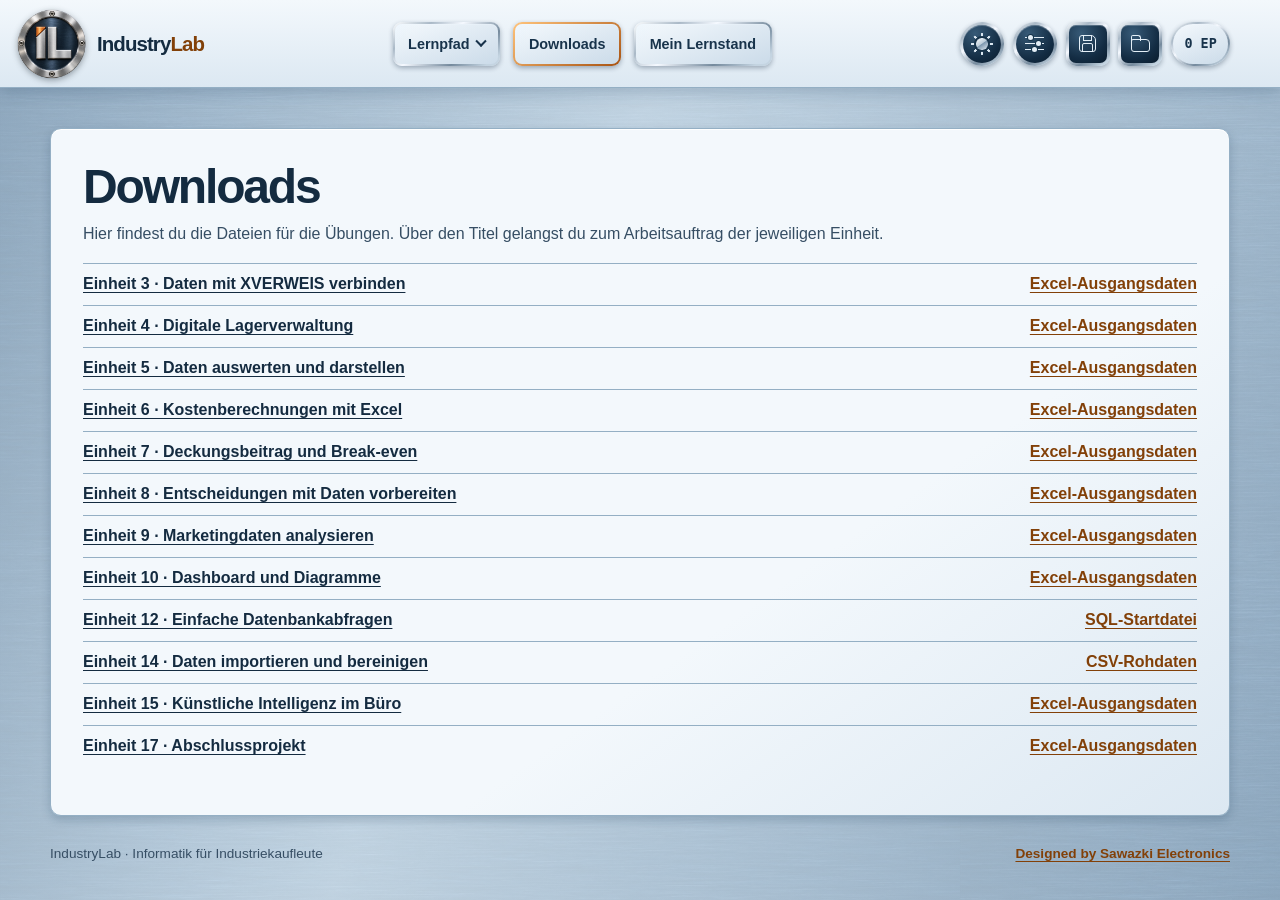
==== downloads.html @ 072fb071 "Publish the IndustryLab downloads page" ====
<!doctype html>
<html lang="de">
<head>
  <meta charset="utf-8">
  <meta name="viewport" content="width=device-width,initial-scale=1">
  <meta name="description" content="Excel-Dateien, CSV-Daten und die SQL-Startdatei zu den Lerneinheiten von IndustryLab.">
  <title>Downloads – IndustryLab</title>
  <script src="./theme.js"></script>
  <link rel="icon" type="image/png" href="./industrylab-logo.png">
  <link rel="stylesheet" href="./styles.css">
  <script type="module" src="./app.mjs"></script>
</head>
<body>
  <a class="skip" href="#main">Zum Inhalt</a>
  <header class="top"><div class="shell bar">
    <a class="brand" href="./#top" aria-label="IndustryLab – Startseite"><img class="brand-mark" src="./industrylab-logo.png" width="72" height="72" alt=""> <span>Industry<span class="brand-accent">Lab</span></span></a>
    <nav aria-label="Hauptnavigation">
      <details class="learning-nav" id="learning-nav">
        <summary>Lernpfad</summary>
        <div class="learning-nav-panel">
          <a class="learning-nav-overview" href="./lernpfad.html">Alle Einheiten im Überblick</a>
          <ol id="learning-nav-units"></ol>
        </div>
      </details>
      <a href="./downloads.html" aria-current="page">Downloads</a><button id="open-progress" class="nav-action" type="button" aria-haspopup="dialog" aria-controls="profile">Mein Lernstand</button>
    </nav>
    <div class="header-tools">
      <button class="theme-toggle" id="theme-toggle" type="button" aria-label="Dunkelmodus" aria-pressed="false" title="Hellen oder dunklen Modus wählen" hidden>
        <span class="theme-sun" aria-hidden="true"></span><span class="theme-moon" aria-hidden="true"></span>
      </button>
      <button class="appearance-toggle" id="appearance-toggle" type="button" aria-label="Darstellung anpassen" aria-haspopup="dialog" aria-controls="appearance" title="Darstellung anpassen" hidden>
        <span class="sliders-icon" aria-hidden="true"><span></span><span></span><span></span></span>
      </button>
      <button class="backup-icon" id="quick-export" type="button" aria-label="Sicherung speichern" title="Sicherung speichern">
        <span class="disk-icon" aria-hidden="true"></span>
      </button>
      <button class="backup-icon" id="quick-import" type="button" aria-label="Sicherung laden" title="Sicherung laden">
        <span class="folder-icon" aria-hidden="true"></span>
      </button>
      <button class="points" id="top-points" type="button" aria-haspopup="dialog" aria-controls="profile" aria-label="Lernprofil öffnen · 0 EP">0 EP</button>
    </div>
  </div></header>
  <main id="main" class="shell">
    <section class="section panel" aria-labelledby="downloads-title">
      <h1 id="downloads-title" class="page-heading">Downloads</h1>
      <p>Hier findest du die Dateien für die Übungen. Über den Titel gelangst du zum Arbeitsauftrag der jeweiligen Einheit.</p>
      <ul class="material-list" id="downloads"></ul>
      <noscript>Aktiviere JavaScript, um die Downloadliste anzuzeigen.</noscript>
    </section>
  </main>
  <footer class="shell footer">
    <span>IndustryLab · Informatik für Industriekaufleute</span>
    <a class="footer-credit" href="https://jakobsawazki.github.io/sawazki-electronics/">Designed by Sawazki Electronics</a>
  </footer>

  <dialog id="appearance" aria-labelledby="appearance-title">
    <div class="dialog-top">
      <div>
        <p class="eyebrow" id="appearance-mode"></p>
        <h2 id="appearance-title" tabindex="-1">Darstellung</h2>
      </div>
      <button id="close-appearance" class="secondary dialog-close-icon" type="button" aria-label="Schließen" title="Schließen">×</button>
    </div>
    <div id="appearance-fields"></div>
    <p id="appearance-status" role="status"></p>
    <div class="actions appearance-actions">
      <button id="reset-appearance" class="secondary" type="button">Zurücksetzen</button>
      <button id="done-appearance" type="button">Fertig</button>
    </div>
  </dialog>

  <dialog id="profile" aria-labelledby="profile-title">
    <div class="dialog-top">
      <h2 id="profile-title">Dein Lernprofil</h2>
      <button id="close-profile" class="secondary dialog-close-icon" type="button" aria-label="Schließen" title="Schließen">×</button>
    </div>
    <form id="profile-form">
      <p>Dein Kürzel und deine Klasse sind freiwillig. Sie werden in diesem Browser und in deiner Sicherungsdatei gespeichert.</p>
      <div class="profile-fields">
        <label for="student-code">Schülerkürzel
          <input id="student-code" name="studentCode" type="text" maxlength="24" autocomplete="off" spellcheck="false" placeholder="z. B. A.MÜL">
        </label>
        <label for="class-name">Klasse
          <input id="class-name" name="className" type="text" maxlength="24" autocomplete="off" spellcheck="false" placeholder="z. B. KI2">
        </label>
      </div>
      <button type="submit">Profil speichern</button>
      <p id="profile-status" role="status"></p>
    </form>
    <section class="profile-progress" aria-labelledby="profile-progress-title">
      <h3 id="profile-progress-title">Mein Lernstand</h3>
      <p id="balance"></p>
      <progress id="profile-progress" max="17" value="0" aria-label="Bestandene Aufgabenchecks"></progress>
      <ul class="ledger" id="ledger"></ul>
      <p id="backup-status" role="status" tabindex="-1"></p>
    </section>
  </dialog>

  <input type="file" id="backup-file" accept=".json,application/json" hidden>
</body>
</html>
---- styles.css ----
* { box-sizing: border-box; }
:root {
  color-scheme: light;
  scroll-padding-block-start: 5.5rem;
  font-family: "Inter", "Segoe UI", sans-serif;
  color: var(--ink);
  background-color: var(--metal-base);
  --ink: #142b40;
  --muted: #364e64;
  --surface: #f3f8fc;
  --inset: #dce8f2;
  --line: #94afc4;
  --bevel: #fff;
  --metal-base: #b5cde0;
  --metal-wash: #d1e4f2c4;
  --metal-shade: #224b742c;
  --metal-sheen: #ebf6fd65;
  --edge: #a85312;
  --link: #824008;
  --accent: #ffc47c;
  --silver-rim: linear-gradient(145deg, #fcfeff 0%, #aab9c7 23%, #f5f9ff 42%, #758a9d 70%, #c4d4e1 91%);
  --navy-face: linear-gradient(160deg, #284b68, #11283e 54%, #1a354e);
  --quiet-face: linear-gradient(160deg, #f4f9fd, #cbdbe9);
  --quiet-ink: #18334b;
  --control-shadow: #0b213b54;
  --selected: #d8e8f4;
  --shadow: #16375736;
  --focus: #733200;
}

:root[data-theme="dark"] {
  color-scheme: dark;
  --ink: #eff6fc;
  --muted: #bfcedc;
  --surface: #172d41;
  --inset: #0e2235;
  --line: #486781;
  --bevel: #d5ecff24;
  --metal-base: #102539;
  --metal-wash: #0d25465c;
  --metal-shade: #030e1ebf;
  --metal-sheen: #29578121;
  --edge: #ffb565;
  --link: #ffbf78;
  --quiet-face: linear-gradient(160deg, #203d58, #122b42);
  --quiet-ink: #e7f2fd;
  --control-shadow: #020e1bb5;
  --selected: #244c6a;
  --shadow: #0008;
  --focus: #ffb565;
}

:root[data-font-size="large"] { font-size: 112.5%; }
:root[data-font-size="extra"] { font-size: 125%; }

body {
  margin: 0;
  min-height: 100vh;
  background-image:
    linear-gradient(112deg, var(--metal-shade), var(--metal-sheen) 42%, var(--metal-shade)),
    linear-gradient(var(--metal-wash), var(--metal-wash)),
    url("./brushed-blue-steel.jpg");
  background-size: auto, auto, 960px auto;
}
a { color: inherit; }
a, button, input { -webkit-tap-highlight-color: transparent; }
button, input { font: inherit; }
button, .button { cursor: pointer; }
:focus-visible { outline: 3px solid var(--focus); outline-offset: 4px; }
.shell { width: min(1180px, calc(100% - 64px)); margin-inline: auto; }
.skip { position: absolute; top: -5rem; left: 1rem; }
.skip:focus { top: 1rem; z-index: 6; background: var(--surface); padding: .6rem; }
.top {
  position: sticky;
  inset-block-start: 0;
  z-index: 5;
  background: linear-gradient(180deg, var(--surface), var(--inset));
  border-bottom: 1px solid var(--line);
  box-shadow: 0 4px 16px var(--shadow);
}
.bar {
  width: 100%;
  padding-inline: 16px max(32px, calc((100% - 1180px) / 2));
  min-height: 87px;
  display: flex;
  align-items: center;
  justify-content: space-between;
  gap: 18px;
}
.brand {
  display: inline-flex;
  align-items: center;
  gap: 9px;
  font-size: 1.28rem;
  font-weight: 850;
  letter-spacing: -.045em;
  text-decoration: none;
  white-space: nowrap;
}
.brand-mark { width: 72px; height: 72px; object-fit: contain; filter: drop-shadow(0 2px 3px #09121a60); }
.brand-accent { color: var(--link); }
.top nav { display: flex; align-items: center; gap: clamp(.4rem, 1vw, .8rem); }
.top nav a { font-size: .9rem; font-weight: 650; text-decoration: none; color: var(--muted); }
.download:hover { text-decoration: underline; }
:is(.top nav > a, .top nav > .nav-action, .learning-nav > summary) {
  --nav-rim: var(--silver-rim);
  display: inline-flex;
  align-items: center;
  justify-content: center;
  min-height: 44px;
  padding: .48rem .85rem;
  border: 2px solid transparent;
  border-radius: 9px;
  background: linear-gradient(125deg, transparent 39%, #dcefff4d 50%, transparent 61%) 100% 0 / 240% 100% no-repeat padding-box,
    var(--quiet-face) padding-box, var(--nav-rim) border-box;
  box-shadow: inset 0 1px #eff8ff40, 0 2px 5px var(--control-shadow);
  color: var(--quiet-ink);
  font-size: .9rem;
  font-weight: 750;
  text-decoration: none;
  white-space: nowrap;
  transition: background-position .38s ease, transform .16s ease, box-shadow .16s ease;
}
@media (hover: hover) {
  :is(.top nav > a, .top nav > .nav-action, .learning-nav > summary):hover {
    background-position: 0 0, 0 0, 0 0;
    box-shadow: inset 0 1px #eff8ff70, 0 5px 13px var(--control-shadow);
    transform: translateY(-2px);
  }
}
:is(.top nav > a, .top nav > .nav-action, .learning-nav > summary):active {
  transform: translateY(1px);
  box-shadow: inset 0 2px 5px var(--control-shadow);
}
.top nav > a[aria-current="page"], .learning-nav:is([open], :has([aria-current="page"])) > summary {
  --nav-rim: linear-gradient(145deg, var(--accent), var(--edge));
}
.learning-nav { position: relative; }
.learning-nav summary {
  gap: .45rem;
  cursor: pointer;
  list-style: none;
}
.learning-nav summary::-webkit-details-marker { display: none; }
.learning-nav summary::after {
  content: "";
  width: .42em;
  height: .42em;
  border: solid currentColor;
  border-width: 0 2px 2px 0;
  transform: translateY(-.12em) rotate(45deg);
}
.learning-nav[open] summary::after { transform: translateY(.12em) rotate(225deg); }
.learning-nav-panel {
  position: absolute;
  inset-block-start: calc(100% + .7rem);
  inset-inline-start: 0;
  z-index: 1;
  width: min(22rem, calc(100vw - 24px));
  max-height: min(25rem, 60vh);
  overflow: auto;
  overscroll-behavior: contain;
  padding: .45rem;
  background: var(--surface);
  border: 1px solid var(--line);
  border-radius: 10px;
  box-shadow: 0 12px 24px var(--shadow);
}
.learning-nav-panel ol { list-style: none; padding: 0; margin: .25rem 0 0; }
.top nav .learning-nav-panel a { display: flex; gap: .65rem; align-items: baseline; padding: .62rem .65rem; border-radius: 5px; color: var(--ink); }
.top nav .learning-nav-panel a:hover, .top nav .learning-nav-panel a[aria-current="page"] { background: var(--selected); color: var(--link); }
.learning-nav-panel a:focus-visible { outline-offset: -2px; }
.top nav .learning-nav-overview { border-bottom: 1px solid var(--line); color: var(--link); }
.learning-nav-number { flex: none; color: var(--link); font-variant-numeric: tabular-nums; }
.header-tools { display: flex; align-items: center; gap: .55rem; }
.points {
  --control-face: var(--quiet-face);
  --control-ink: var(--quiet-ink);
  border-radius: 999px;
  height: 44px;
  padding: 0 .7rem;
  font: 750 .84rem "IBM Plex Mono", Consolas, monospace;
  text-decoration: none;
  white-space: nowrap;
}
.theme-toggle, .appearance-toggle, .backup-icon {
  width: 44px;
  height: 44px;
  padding: 0;
  flex: none;
  border-width: 3px;
  border-radius: 50%;
  --control-face: radial-gradient(circle at 32% 22%, #375a77, #132c43 65%, #0a1c2d);
  --icon-steel: linear-gradient(145deg, #fff, #bdcdda 46%, #7e98af 51%, #e5eef5);
}
.theme-toggle[hidden], .appearance-toggle[hidden] { display: none; }
.sliders-icon { display: grid; gap: 5px; width: 19px; color: #e4eff7; }
.sliders-icon > span { position: relative; height: 1px; background: currentColor; }
.sliders-icon > span::before {
  content: "";
  position: absolute;
  inset-block-start: -2px;
  inset-inline-start: 3px;
  width: 5px;
  height: 5px;
  border-radius: 50%;
  background: currentColor;
  box-shadow: 0 0 0 1px #16344b;
}
.sliders-icon > span:nth-child(2)::before { inset-inline-start: 11px; }
.sliders-icon > span:nth-child(3)::before { inset-inline-start: 7px; }
.backup-icon { border-radius: 10px; color: #e4eff7; }
.disk-icon, .folder-icon { position: relative; display: block; border: 1.5px solid currentColor; }
.disk-icon {
  width: 17px;
  height: 17px;
  border-radius: 3px 5px 3px 3px;
}
.disk-icon::before, .disk-icon::after, .folder-icon::before { content: ""; position: absolute; }
.disk-icon::before {
  inset: -1px 3px auto;
  height: 5px;
  border: 1px solid currentColor;
  border-top: 0;
}
.disk-icon::after {
  inset: auto 2px -1px;
  height: 7px;
  border: 1px solid currentColor;
  border-radius: 2px 2px 0 0;
}
.folder-icon {
  width: 19px;
  height: 13px;
  margin-top: 3px;
  border-radius: 2px 4px 3px 3px;
}
.folder-icon::before {
  inset: -5px auto auto -1px;
  width: 8px;
  height: 5px;
  border: 1.5px solid currentColor;
  border-bottom: 0;
  border-radius: 2px 3px 0 0;
}
.theme-sun, .theme-moon {
  position: relative;
  width: 22px;
  height: 22px;
  border-radius: 50%;
}
.theme-sun {
  background: repeating-conic-gradient(from -7deg, #dce8f2 0deg 14deg, transparent 14deg 45deg);
}
.theme-sun::before {
  content: "";
  position: absolute;
  inset: 5px;
  border-radius: 50%;
  background: var(--icon-steel);
  box-shadow: 0 0 0 2px #17334a;
}
.theme-moon {
  display: none;
  background: var(--icon-steel);
  mask-image: radial-gradient(circle at 74% 25%, transparent 0 43%, #000 47%);
  transform: rotate(-12deg);
}
[data-theme="dark"] .theme-moon { display: block; }
[data-theme="dark"] .theme-sun { display: none; }

.hero {
  position: relative;
  isolation: isolate;
  overflow: hidden;
  margin-top: 32px;
  padding: clamp(25px, 5vw, 64px);
  border: 1px solid #4a5d6d;
  border-radius: 16px;
  background:
    radial-gradient(ellipse at 90% -18%, #7095b747, transparent 59%),
    linear-gradient(115deg, #061425e6 4%, #0c2440a3 63%, #0a233ac7),
    url("./brushed-blue-steel.jpg") center / cover #0e2133;
  box-shadow: inset 0 1px #ffffff40, 0 15px 35px var(--shadow);
  color: #f5f8fa;
  display: grid;
  grid-template-columns: minmax(0, 1.2fr) minmax(0, 1fr);
  gap: clamp(24px, 5vw, 68px);
  align-items: center;
}
.hero::before {
  content: "";
  position: absolute;
  inset: 0;
  z-index: -1;
  background: linear-gradient(126deg, transparent 62%, #ffffff0e 62% 75%, #ffffff30 75% 75.18%, transparent 75.18% 82%, #ffc47c88 82% 82.3%, #080d1659 82.3%);
}
.hero-copy, .hero-visual { min-width: 0; }
.hero-visual { display: grid; gap: .85rem; }
.hero-photo {
  display: block;
  width: 100%;
  height: auto;
  border: 1px solid #687989;
  border-radius: 11px;
  box-shadow: 0 6px 24px #0005;
}
.eyebrow { font: 700 .77rem/1.4 "IBM Plex Mono", Consolas, monospace; letter-spacing: .055em; text-transform: uppercase; margin: 0; }
.hero .eyebrow { color: var(--accent); }
h1 { font-size: clamp(2.9rem, 7.8vw, 6.55rem); line-height: .96; letter-spacing: -.08em; margin: 16px 0 20px; }
h1 span { color: var(--accent); }
.intro { max-width: 51ch; color: #dbe3ec; line-height: 1.55; margin: 0 0 25px; }
.button, button {
  border-radius: 7px;
  display: inline-flex;
  align-items: center;
  justify-content: center;
  gap: .65rem;
  font-weight: 750;
  padding: .72rem .96rem;
  text-decoration: none;
}
.button, button, .points {
  border: 2px solid transparent;
  background: var(--control-face, var(--navy-face)) padding-box, var(--silver-rim) border-box;
  box-shadow: inset 0 1px #eff8ff40, 0 2px 5px var(--control-shadow);
  color: var(--control-ink, #f7fbff);
}
.button {
  --control-ink: var(--accent);
  border-width: 3px;
}
.button:hover, button:hover, .points:hover { filter: brightness(1.14); }
.button:active, button:active, .points:active { box-shadow: inset 0 2px 6px #00112150; }
button:disabled { cursor: default; opacity: .65; }
.secondary { --control-face: var(--quiet-face); --control-ink: var(--quiet-ink); }
.hero :focus-visible { outline-color: var(--accent); }
.hero-progress {
  padding: clamp(12px, 2vw, 18px);
  background: linear-gradient(147deg, #254660, #10283c 86%);
  border: 1px solid #687989;
  border-left: 3px solid var(--accent);
  border-radius: 11px;
  box-shadow: inset 0 1px #ffffff30, 0 6px 24px #0005;
}
.hero-progress p { margin: 0; }
.hero-progress-heading { display: flex; flex-wrap: wrap; justify-content: space-between; align-items: center; gap: .2rem .8rem; }
.hero-progress .progress-count { font: 1.15rem "IBM Plex Mono", Consolas, monospace; color: #becbd7; white-space: nowrap; }
.progress-count strong { font-size: 2.15rem; color: #fff; }
.hero-progress progress { margin-block: .65rem .55rem; }
progress { display: block; width: 100%; height: 9px; margin: 17px 0 13px; appearance: none; border: 0; background: #0e1721; border-radius: 10px; overflow: hidden; box-shadow: 0 1px #ffffff22; }
progress::-webkit-progress-bar { background: #0e1721; }
progress::-webkit-progress-value { background: var(--accent); }
progress::-moz-progress-bar { background: var(--accent); }
.hero-progress .hero-note { font-size: .83rem; color: #cbd6e0; }

.section { margin-top: 40px; scroll-margin-top: 16px; }
.section-head { display: flex; align-items: end; justify-content: space-between; gap: 16px; }
.page-heading { font-size: clamp(2rem, 4vw, 3rem); line-height: 1.1; letter-spacing: -.045em; margin: 0; }
h2 { font-size: clamp(1.55rem, 4vw, 2.15rem); letter-spacing: -.045em; margin: 0; }
.section p, dialog p { color: var(--muted); line-height: 1.55; margin: .5rem 0; }
.search { display: grid; gap: .3rem; font-size: .82rem; color: var(--ink); font-weight: 700; }
.search input, .scenario-fields input, .scenario-fields select, .profile-fields input { padding: .7rem .8rem; border: 1px solid var(--line); border-radius: 7px; min-width: 0; background: var(--surface); color: var(--ink); }
.search input::placeholder { color: var(--muted); opacity: 1; }
.filters { display: flex; flex-wrap: wrap; gap: .48rem; margin: 18px 0; }
.filters button {
  --control-face: var(--quiet-face);
  --control-ink: var(--quiet-ink);
  padding: .5rem .78rem;
  font-size: .87rem;
}
.filters button[aria-pressed="true"] {
  --control-face: var(--navy-face);
  --control-ink: var(--accent);
  box-shadow: inset 0 -2px var(--accent), 0 2px 5px var(--control-shadow);
}
.cards { display: grid; grid-template-columns: repeat(3, minmax(0, 1fr)); gap: 14px; }
.card-link, .panel {
  background: linear-gradient(145deg, var(--surface) 64%, var(--inset));
  border: 1px solid var(--line);
  border-radius: 11px;
  padding: 20px;
  box-shadow: inset 0 1px var(--bevel), 0 4px 10px var(--shadow);
}
.card { min-height: 184px; display: flex; }
.card-link { flex: 1; min-width: 0; display: flex; flex-direction: column; gap: 10px; text-decoration: none; }
@media (hover: hover) {
  .card-link:hover { border-color: var(--edge); box-shadow: inset 0 1px var(--bevel), 0 6px 16px var(--shadow); }
  .card-link:hover .button { filter: brightness(1.14); }
}
.card h3 { font-size: 1.15rem; letter-spacing: -.024em; margin: 0; }
.card p { font-size: .92rem; margin: 0; }
.card .eyebrow { color: var(--link); font-size: .73rem; }
.card .button { margin-top: auto; align-self: flex-start; padding: .47rem .72rem; font-size: .88rem; }
.panel { padding: clamp(18px, 4vw, 32px); }
.material-list, .ledger { padding: 0; margin: 16px 0; list-style: none; }
.material-list li, .ledger li { display: flex; align-items: baseline; justify-content: space-between; flex-wrap: wrap; gap: .5rem 1rem; border-top: 1px solid var(--line); padding: .72rem 0; }
.material-unit { color: var(--ink); font-weight: 750; text-underline-offset: .2em; }
.material-unit:hover { color: var(--link); }
.downloads, .actions { display: flex; flex-wrap: wrap; gap: .55rem 1rem; }
.download { color: var(--link); font-weight: 750; text-underline-offset: .2em; }
.footer {
  display: flex;
  flex-wrap: wrap;
  justify-content: space-between;
  align-items: baseline;
  gap: .75rem 1.5rem;
  padding-block: 30px;
  color: var(--muted);
  font-size: .85rem;
}
.footer-credit {
  margin-inline-start: auto;
  color: var(--link);
  font-weight: 700;
  text-align: end;
  text-underline-offset: .2em;
}
dialog {
  background: var(--surface);
  color: var(--ink);
  width: min(670px, calc(100% - 24px));
  max-height: calc(100dvh - 24px);
  padding: clamp(16px, 4vw, 30px);
  border: 1px solid var(--line);
  border-radius: 12px;
  box-shadow: inset 0 1px var(--bevel), 0 14px 55px #0007;
}
dialog::backdrop { background: #08121bc4; }
.dialog-top { display: flex; flex-wrap: wrap; justify-content: space-between; gap: 1rem; align-items: center; margin-bottom: 12px; }
#lesson-files { margin: 15px 0; }
fieldset { border: 1px solid var(--line); border-radius: 8px; margin: 20px 0 12px; padding: 14px; min-inline-size: 0; }
legend { font-weight: 750; }
.answer { display: flex; align-items: baseline; gap: .5rem; padding: .48rem; cursor: pointer; }
.answer input { accent-color: var(--edge); }
.answer:has(:checked) { background: var(--selected); border-radius: 6px; }
.quiz-feedback { margin: .5rem .48rem 0; }
.quiz-feedback:empty { display: none; }
.scenario { padding: 12px; border: 1px solid var(--line); border-radius: 8px; background: var(--inset); }
.scenario summary { cursor: pointer; font-weight: 750; }
.scenario-fields { display: grid; grid-template-columns: repeat(auto-fit, minmax(130px, 1fr)); gap: .6rem; margin-block: 12px; }
.scenario-fields label { display: grid; gap: .3rem; font-size: .86rem; }
.scenario-fields input, .scenario-fields select { width: 100%; padding: .4rem; }
.sql-lab pre { white-space: pre-wrap; overflow-wrap: anywhere; padding: .7rem; border: 1px solid var(--line); border-radius: 7px; background: var(--surface); }
.sql-lab table { border-collapse: collapse; width: 100%; text-align: start; }
.sql-lab caption { text-align: start; font-weight: 750; margin-block: .4rem; }
.sql-lab th, .sql-lab td { border-block-end: 1px solid var(--line); padding: .35rem .5rem; text-align: start; }
.sr-only { position: absolute; width: 1px; height: 1px; overflow: hidden; clip-path: inset(50%); white-space: nowrap; }

@media (max-width: 920px) {
  :root { scroll-padding-block-start: 8.25rem; }
  .bar { display: grid; grid-template-columns: minmax(0, 1fr) auto; padding: 8px 12px 12px; gap: 8px; }
  .brand { font-size: clamp(1.05rem, 5.3vw, 1.28rem); }
  .brand-mark { flex: none; width: 54px; height: 54px; }
  .brand > span { min-width: 0; overflow: hidden; text-overflow: ellipsis; }
  .top nav { grid-column: 1 / -1; order: 3; justify-content: space-between; flex-wrap: wrap; border-top: 1px solid var(--line); padding-top: 10px; }
}
@media (max-width: 850px) {
  .cards { grid-template-columns: repeat(2, minmax(0, 1fr)); }
  .hero { grid-template-columns: minmax(0, 1.3fr) minmax(0, 1fr); }
}
@media (max-width: 620px) {
  .shell { width: calc(100% - 28px); }
  .bar { width: 100%; }
  .hero { grid-template-columns: minmax(0, 1fr); margin-top: 16px; }
  .section-head { align-items: stretch; flex-direction: column; }
  .cards { grid-template-columns: 1fr; }
  .card { min-height: 0; }
}
@media (max-width: 430px) {
  .brand > span { display: none; }
  .header-tools { gap: 5px; }
  .points { padding-inline: .4rem; }
  :is(.top nav > a, .top nav > .nav-action, .learning-nav > summary) { padding-inline: .52rem; font-size: .83rem; }
}
@media (max-width: 360px) {
  .header-tools { gap: 4px; }
  .theme-toggle, .appearance-toggle, .backup-icon { width: 36px; height: 36px; }
  .points { height: 36px; }
}
@media (forced-colors: active) {
  :is(.top nav > a, .top nav > .nav-action, .learning-nav > summary) { background: ButtonFace; color: ButtonText; border-color: ButtonText; }
  .learning-nav[open] > summary { border-color: Highlight; }
  .sliders-icon { color: ButtonText; forced-color-adjust: none; }
  .button, button, .points { border-color: ButtonText; }
  .filters button[aria-pressed="true"] { border-color: Highlight; }
  .theme-sun, .theme-moon {
    background: none;
    mask-image: none;
    transform: none;
    font: 22px/1 "Segoe UI Symbol", sans-serif;
  }
  .theme-sun::before, .theme-moon::before { position: static; background: none; box-shadow: none; }
  .theme-sun::before { content: "☼"; }
  .theme-moon::before { content: "☾"; }
}

@media (prefers-reduced-motion: reduce) {
  :is(.top nav > a, .top nav > .nav-action, .learning-nav > summary) { transition: none; }
  :is(.top nav > a, .top nav > .nav-action, .learning-nav > summary):is(:hover, :active) { transform: none; }
}
#profile-title { margin: 0; }
.profile-fields {
  display: grid;
  grid-template-columns: repeat(2, minmax(0, 1fr));
  gap: .75rem;
  margin-block: 1rem;
}
.profile-fields label { display: grid; gap: .4rem; font-weight: 700; }
.profile-fields input { width: 100%; font-weight: 400; }
.profile-progress { border-top: 1px solid var(--line); margin-top: 1.25rem; padding-top: 1rem; }
.profile-progress h3 { margin: 0; }
#profile-status:empty, #backup-status:empty { margin: 0; }
@media (max-width: 420px) {
  .profile-fields { grid-template-columns: 1fr; }
}

.dialog-close-icon { flex: none; width: 44px; height: 44px; padding: 0; font-size: 1.4rem; }
#appearance-mode { color: var(--link); }
.appearance-group { padding: 0; margin: 1rem 0; border: 0; }
.appearance-choices { display: flex; flex-wrap: wrap; gap: .5rem; margin-top: .5rem; }
.appearance-option { position: relative; cursor: pointer; }
.appearance-option input { position: absolute; width: 1px; height: 1px; opacity: 0; }
.appearance-option > span {
  display: grid;
  place-items: center;
  min-height: 44px;
  border: 1px solid var(--line);
  border-radius: 7px;
  padding: .35rem .55rem;
}
.appearance-option input:focus-visible + span { outline: 3px solid var(--focus); outline-offset: 3px; }
.appearance-option input:checked + span { box-shadow: 0 0 0 2px var(--surface), 0 0 0 4px var(--ink); }
.appearance-option > .appearance-swatch {
  width: 46px;
  background: var(--swatch);
}
.appearance-option input:checked + .appearance-swatch::after {
  content: "✓";
  border-radius: 50%;
  background: #11283e;
  color: #fff;
  font: 800 15px/1.3 "Segoe UI", sans-serif;
  text-align: center;
  width: 20px;
  height: 20px;
}
.appearance-sizes .appearance-option { flex: 1 1 7rem; text-align: center; }
.appearance-sizes .appearance-option input:checked + span { background: var(--selected); font-weight: 750; }
.appearance-actions { margin-top: 1.2rem; padding-top: 1rem; border-top: 1px solid var(--line); }
#appearance-status:empty { margin: 0; }
@media (forced-colors: active) {
  .appearance-option input:checked + span { border: 2px solid Highlight; }
}

#lesson-plan h3, #quiz h3 { margin: 1rem 0 .5rem; font-size: 1rem; }
#lesson-files h2 { margin: 0 0 .4rem; font-size: 1rem; letter-spacing: normal; }
.lesson-breadcrumb { max-width: 860px; margin: .75rem auto .55rem; }
.lesson-breadcrumb ol { display: flex; flex-wrap: wrap; align-items: baseline; gap: .2rem .45rem; margin: 0; padding: 0; list-style: none; }
.lesson-breadcrumb li { min-width: 0; }
.lesson-breadcrumb a { display: inline-block; padding: .25rem .35rem; border-radius: 5px; color: var(--link); font-size: .9rem; font-weight: 700; text-decoration: none; overflow-wrap: anywhere; }
.lesson-breadcrumb a[aria-current="page"] { color: var(--ink); }
.lesson-breadcrumb a:hover { background: var(--selected); }
.lesson-breadcrumb li + li:not([hidden]) { display: flex; align-items: baseline; gap: .4rem; }
.lesson-breadcrumb li + li::before {
  content: "";
  flex: none;
  width: .42rem;
  height: .42rem;
  border: solid var(--edge);
  border-width: 0 2px 2px 0;
  transform: translateY(-.08rem) rotate(-45deg);
}
.lesson-neighbors a { color: var(--link); font-weight: 700; text-underline-offset: .18em; }
.lesson-page { max-width: 860px; margin: 0 auto 2rem; }
.lesson-page header h1 { font-size: clamp(1.75rem, 5vw, 3rem); }
.lesson-neighbors { display: flex; flex-wrap: wrap; gap: 1rem; border-top: 1px solid var(--line); margin-top: 1.5rem; padding-top: 1rem; }
.lesson-neighbors a { max-width: 100%; overflow-wrap: anywhere; }
.lesson-schedule { display: flex; flex-wrap: wrap; gap: .4rem; list-style: none; padding: 0; }
.lesson-schedule li { padding: .3rem .55rem; border: 1px solid var(--line); border-radius: 6px; background: var(--inset); font-size: .85rem; }
.lesson-data, .lesson-hint { padding: .65rem .8rem; background: var(--inset); border: 1px solid var(--line); border-radius: 7px; }
.lesson-data { white-space: pre-wrap; overflow-wrap: anywhere; }
.lesson-steps { padding-inline-start: 1.4rem; }
.lesson-steps li + li { margin-top: .5rem; }
.lesson-hint { margin-block: 1rem; }
.lesson-hint summary { cursor: pointer; font-weight: 700; }

#lesson-responses { margin-block: 1.6rem; padding-block: 1.1rem; border-block: 1px solid var(--line); }
#lesson-responses h2 { margin: 0; font-size: 1.25rem; }
.response-field { margin-block: 1rem; }
.response-field label { font-weight: 750; }
.response-field textarea { display: block; box-sizing: border-box; width: 100%; min-height: 5rem; resize: vertical; padding: .7rem; font: inherit; color: var(--ink); background: var(--surface); border: 1px solid var(--line); border-radius: 7px; }
.response-status:not(:empty) { font-size: .9rem; }

.lesson-heading { display: grid; gap: 1.1rem; align-items: center; margin-bottom: 1.1rem; }
#lesson-photo { width: 100%; height: auto; aspect-ratio: 3 / 2; object-fit: cover; border-radius: 9px; border: 1px solid var(--line); }
@media (min-width: 740px) {
  .lesson-heading { grid-template-columns: minmax(0, 1.05fr) minmax(0, 1fr); }
}

.home-fields { display: grid; grid-template-columns: repeat(4, minmax(0, 1fr)); gap: .75rem; padding: 0; list-style: none; }
.home-fields a { display: grid; gap: .25rem; padding: 1rem; border: 1px solid var(--line); border-radius: 9px; background: var(--surface); color: var(--ink); text-decoration: none; font-weight: 750; }
.home-fields a:hover { background: var(--selected); text-decoration: underline; }
.home-fields span { color: var(--link); font-size: .8rem; }
.path-results { font-size: .88rem; }
.card-photo { width: 100%; height: auto; aspect-ratio: 16 / 7; object-fit: cover; border-radius: 7px; border: 1px solid var(--line); }
.lesson-jumps { display: flex; flex-wrap: wrap; gap: .4rem .6rem; margin: 1.1rem 0; }
.lesson-jumps a { padding: .4rem .7rem; border: 1px solid var(--line); border-radius: 6px; background: var(--inset); font-weight: 700; text-decoration: none; }
.lesson-jumps a:hover { color: var(--link); text-decoration: underline; }
#lesson-plan h2, #quiz h2 { margin-block: 1.2rem .45rem; font-size: 1.35rem; }
@media (max-width: 620px) {
  .home-fields { grid-template-columns: repeat(2, minmax(0, 1fr)); }
  #lesson-photo { aspect-ratio: 16 / 9; }
}
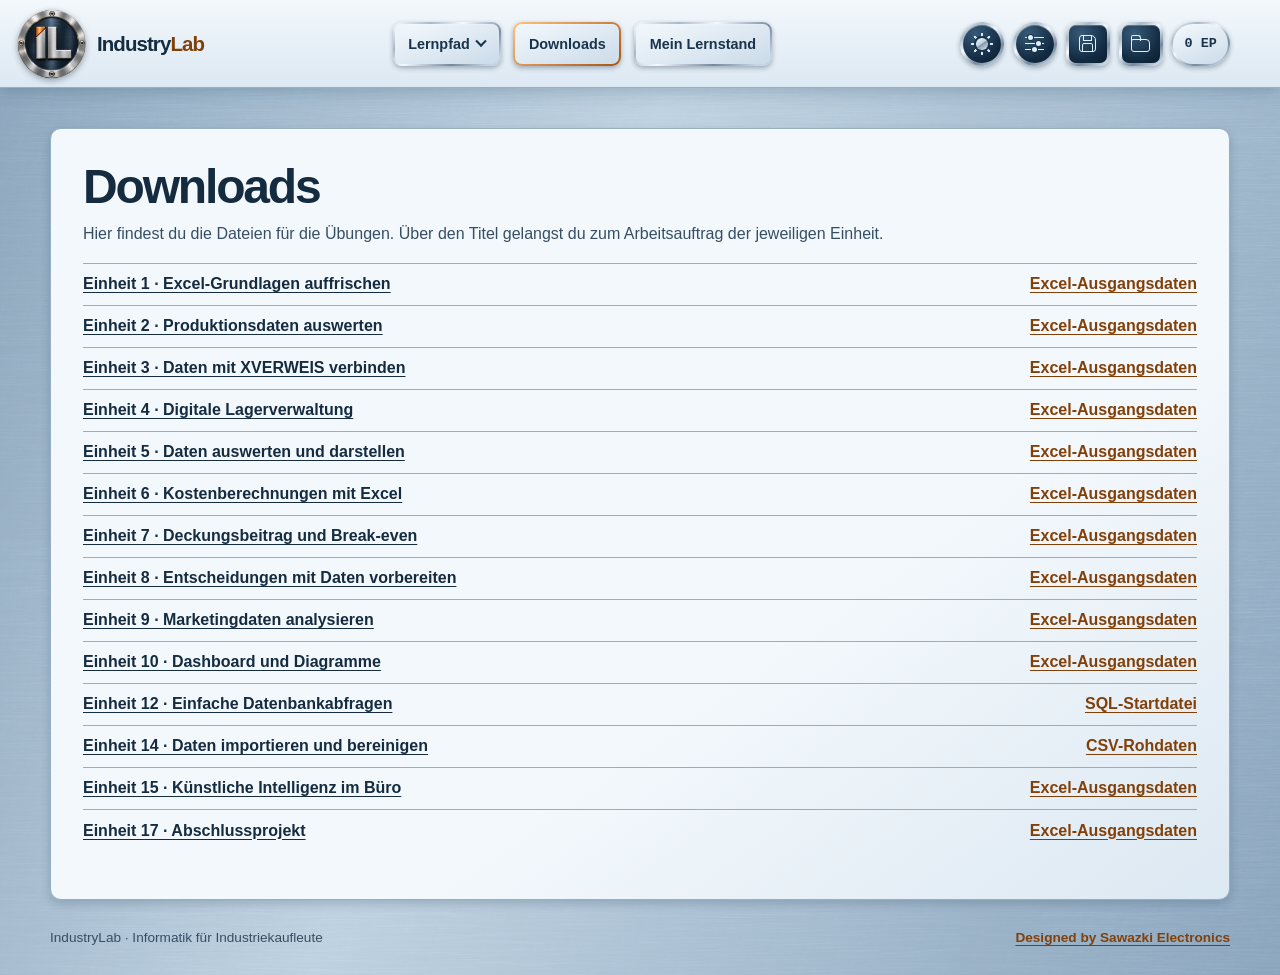
==== commit e4e151c6: "Open the learning path menu on hover and show all units" ====
--- a/downloads.html
+++ b/downloads.html
@@ -18,7 +18,6 @@
       <details class="learning-nav" id="learning-nav">
         <summary>Lernpfad</summary>
         <div class="learning-nav-panel">
-          <a class="learning-nav-overview" href="./lernpfad.html">Alle Einheiten im Überblick</a>
           <ol id="learning-nav-units"></ol>
         </div>
       </details>
--- a/styles.css
+++ b/styles.css
@@ -1,7 +1,8 @@
 * { box-sizing: border-box; }
 :root {
   color-scheme: light;
-  scroll-padding-block-start: 5.5rem;
+  --header-block-size: 5rem;
+  scroll-padding-block-start: calc(var(--header-block-size) + .5rem);
   font-family: "Inter", "Segoe UI", sans-serif;
   color: var(--ink);
   background-color: var(--metal-base);
@@ -153,12 +154,13 @@
 .learning-nav[open] summary::after { transform: translateY(.12em) rotate(225deg); }
 .learning-nav-panel {
   position: absolute;
-  inset-block-start: calc(100% + .7rem);
-  inset-inline-start: 0;
+  inset-block-start: 100%;
+  inset-inline-start: var(--learning-menu-offset, 0px);
   z-index: 1;
-  width: min(22rem, calc(100vw - 24px));
-  max-height: min(25rem, 60vh);
-  overflow: auto;
+  width: min(22rem, calc(100vw - 2rem));
+  max-height: 60vh;
+  max-height: max(3rem, calc(100dvh - var(--learning-menu-anchor, 0px) - .6rem));
+  overflow-y: auto;
   overscroll-behavior: contain;
   padding: .45rem;
   background: var(--surface);
@@ -166,12 +168,28 @@
   border-radius: 10px;
   box-shadow: 0 12px 24px var(--shadow);
 }
-.learning-nav-panel ol { list-style: none; padding: 0; margin: .25rem 0 0; }
+.learning-nav-panel ol { list-style: none; padding: 0; margin: 0; }
 .top nav .learning-nav-panel a { display: flex; gap: .65rem; align-items: baseline; padding: .62rem .65rem; border-radius: 5px; color: var(--ink); }
 .top nav .learning-nav-panel a:hover, .top nav .learning-nav-panel a[aria-current="page"] { background: var(--selected); color: var(--link); }
 .learning-nav-panel a:focus-visible { outline-offset: -2px; }
-.top nav .learning-nav-overview { border-bottom: 1px solid var(--line); color: var(--link); }
 .learning-nav-number { flex: none; color: var(--link); font-variant-numeric: tabular-nums; }
+@media (min-width: 700px) {
+  .learning-nav-panel { width: min(45rem, calc(100vw - 2rem)); }
+  .learning-nav-panel ol {
+    display: grid;
+    grid-auto-flow: column;
+    grid-template-columns: repeat(2, minmax(0, 1fr));
+    grid-template-rows: repeat(9, auto);
+    column-gap: .5rem;
+  }
+}
+@media (min-width: 1080px) and (max-height: 600px) {
+  .learning-nav-panel { width: min(65rem, calc(100vw - 2rem)); }
+  .learning-nav-panel ol {
+    grid-template-columns: repeat(3, minmax(0, 1fr));
+    grid-template-rows: repeat(6, auto);
+  }
+}
 .header-tools { display: flex; align-items: center; gap: .55rem; }
 .points {
   --control-face: var(--quiet-face);
@@ -274,7 +292,7 @@
   isolation: isolate;
   overflow: hidden;
   margin-top: 32px;
-  padding: clamp(25px, 5vw, 64px);
+  padding: clamp(20px, 4vw, 48px);
   border: 1px solid #4a5d6d;
   border-radius: 16px;
   background:
@@ -284,8 +302,8 @@
   box-shadow: inset 0 1px #ffffff40, 0 15px 35px var(--shadow);
   color: #f5f8fa;
   display: grid;
-  grid-template-columns: minmax(0, 1.2fr) minmax(0, 1fr);
-  gap: clamp(24px, 5vw, 68px);
+  grid-template-columns: minmax(0, 1fr) minmax(0, 1.35fr);
+  gap: clamp(24px, 4vw, 46px);
   align-items: center;
 }
 .hero::before {
@@ -296,7 +314,8 @@
   background: linear-gradient(126deg, transparent 62%, #ffffff0e 62% 75%, #ffffff30 75% 75.18%, transparent 75.18% 82%, #ffc47c88 82% 82.3%, #080d1659 82.3%);
 }
 .hero-copy, .hero-visual { min-width: 0; }
-.hero-visual { display: grid; gap: .85rem; }
+.hero-copy { container-type: inline-size; }
+.hero-visual { display: grid; gap: 1.125rem; }
 .hero-photo {
   display: block;
   width: 100%;
@@ -305,9 +324,14 @@
   border-radius: 11px;
   box-shadow: 0 6px 24px #0005;
 }
+@media (hover: hover) and (pointer: fine) and (prefers-reduced-motion: no-preference) {
+  .hero-photo { transition: transform 280ms ease-out, box-shadow 280ms ease-out; }
+  .hero-photo:hover { transform: scale(1.04); box-shadow: 0 12px 32px #0007; }
+}
 .eyebrow { font: 700 .77rem/1.4 "IBM Plex Mono", Consolas, monospace; letter-spacing: .055em; text-transform: uppercase; margin: 0; }
 .hero .eyebrow { color: var(--accent); }
 h1 { font-size: clamp(2.9rem, 7.8vw, 6.55rem); line-height: .96; letter-spacing: -.08em; margin: 16px 0 20px; }
+.hero h1 { font-size: clamp(2.5rem, 19cqi, 6.55rem); }
 h1 span { color: var(--accent); }
 .intro { max-width: 51ch; color: #dbe3ec; line-height: 1.55; margin: 0 0 25px; }
 .button, button {
@@ -441,14 +465,20 @@
 .scenario-fields { display: grid; grid-template-columns: repeat(auto-fit, minmax(130px, 1fr)); gap: .6rem; margin-block: 12px; }
 .scenario-fields label { display: grid; gap: .3rem; font-size: .86rem; }
 .scenario-fields input, .scenario-fields select { width: 100%; padding: .4rem; }
+.break-even-chart { margin: .8rem 0 0; }
+.break-even-chart canvas { display: block; width: min(100%, 600px); height: auto; border: 1px solid var(--line); border-radius: 7px; background: #f2f6fa; }
+.break-even-chart figcaption p { margin: .4rem 0; }
 .sql-lab pre { white-space: pre-wrap; overflow-wrap: anywhere; padding: .7rem; border: 1px solid var(--line); border-radius: 7px; background: var(--surface); }
-.sql-lab table { border-collapse: collapse; width: 100%; text-align: start; }
-.sql-lab caption { text-align: start; font-weight: 750; margin-block: .4rem; }
-.sql-lab th, .sql-lab td { border-block-end: 1px solid var(--line); padding: .35rem .5rem; text-align: start; }
+.scenario table { border-collapse: collapse; width: 100%; text-align: start; }
+.scenario caption { text-align: start; font-weight: 750; margin-block: .4rem; }
+.scenario th, .scenario td { border-block-end: 1px solid var(--line); padding: .35rem .5rem; text-align: start; }
+:is(.lookup-lab, .cost-lab) table { font-size: .9rem; overflow-wrap: anywhere; }
+.cost-lab td { padding-inline: .35rem; }
+.lookup-lab .lookup-match { background: var(--selected); color: var(--link); font-weight: 750; }
 .sr-only { position: absolute; width: 1px; height: 1px; overflow: hidden; clip-path: inset(50%); white-space: nowrap; }
 
 @media (max-width: 920px) {
-  :root { scroll-padding-block-start: 8.25rem; }
+  :root { --header-block-size: 7.75rem; }
   .bar { display: grid; grid-template-columns: minmax(0, 1fr) auto; padding: 8px 12px 12px; gap: 8px; }
   .brand { font-size: clamp(1.05rem, 5.3vw, 1.28rem); }
   .brand-mark { flex: none; width: 54px; height: 54px; }
@@ -457,12 +487,14 @@
 }
 @media (max-width: 850px) {
   .cards { grid-template-columns: repeat(2, minmax(0, 1fr)); }
-  .hero { grid-template-columns: minmax(0, 1.3fr) minmax(0, 1fr); }
+}
+@media (max-width: 760px) {
+  .hero { grid-template-columns: minmax(0, 1fr); }
 }
 @media (max-width: 620px) {
   .shell { width: calc(100% - 28px); }
   .bar { width: 100%; }
-  .hero { grid-template-columns: minmax(0, 1fr); margin-top: 16px; }
+  .hero { margin-top: 16px; }
   .section-head { align-items: stretch; flex-direction: column; }
   .cards { grid-template-columns: 1fr; }
   .card { min-height: 0; }
@@ -584,6 +616,11 @@
 .lesson-steps li + li { margin-top: .5rem; }
 .lesson-hint { margin-block: 1rem; }
 .lesson-hint summary { cursor: pointer; font-weight: 700; }
+.erp-case { margin-block: 1rem; }
+.case-handoffs { display: grid; gap: .55rem; padding-inline-start: 1.4rem; }
+.case-handoffs li { padding: .55rem .75rem; border: 1px solid var(--line); border-radius: 7px; background: var(--inset); }
+.case-handoffs li::marker { color: var(--link); font-weight: 750; }
+.case-handoffs p { margin: .25rem 0 0; }
 
 #lesson-responses { margin-block: 1.6rem; padding-block: 1.1rem; border-block: 1px solid var(--line); }
 #lesson-responses h2 { margin: 0; font-size: 1.25rem; }
@@ -602,6 +639,10 @@
 .home-fields a { display: grid; gap: .25rem; padding: 1rem; border: 1px solid var(--line); border-radius: 9px; background: var(--surface); color: var(--ink); text-decoration: none; font-weight: 750; }
 .home-fields a:hover { background: var(--selected); text-decoration: underline; }
 .home-fields span { color: var(--link); font-size: .8rem; }
+.path-toolbar { display: flex; flex-wrap: wrap; align-items: center; gap: .25rem 1rem; }
+.path-open { display: inline-flex; align-items: center; gap: .5rem; font-size: .88rem; font-weight: 700; cursor: pointer; }
+.path-open[hidden] { display: none; }
+.path-open input { width: 1.05em; height: 1.05em; margin: 0; accent-color: var(--link); }
 .path-results { font-size: .88rem; }
 .card-photo { width: 100%; height: auto; aspect-ratio: 16 / 7; object-fit: cover; border-radius: 7px; border: 1px solid var(--line); }
 .lesson-jumps { display: flex; flex-wrap: wrap; gap: .4rem .6rem; margin: 1.1rem 0; }
